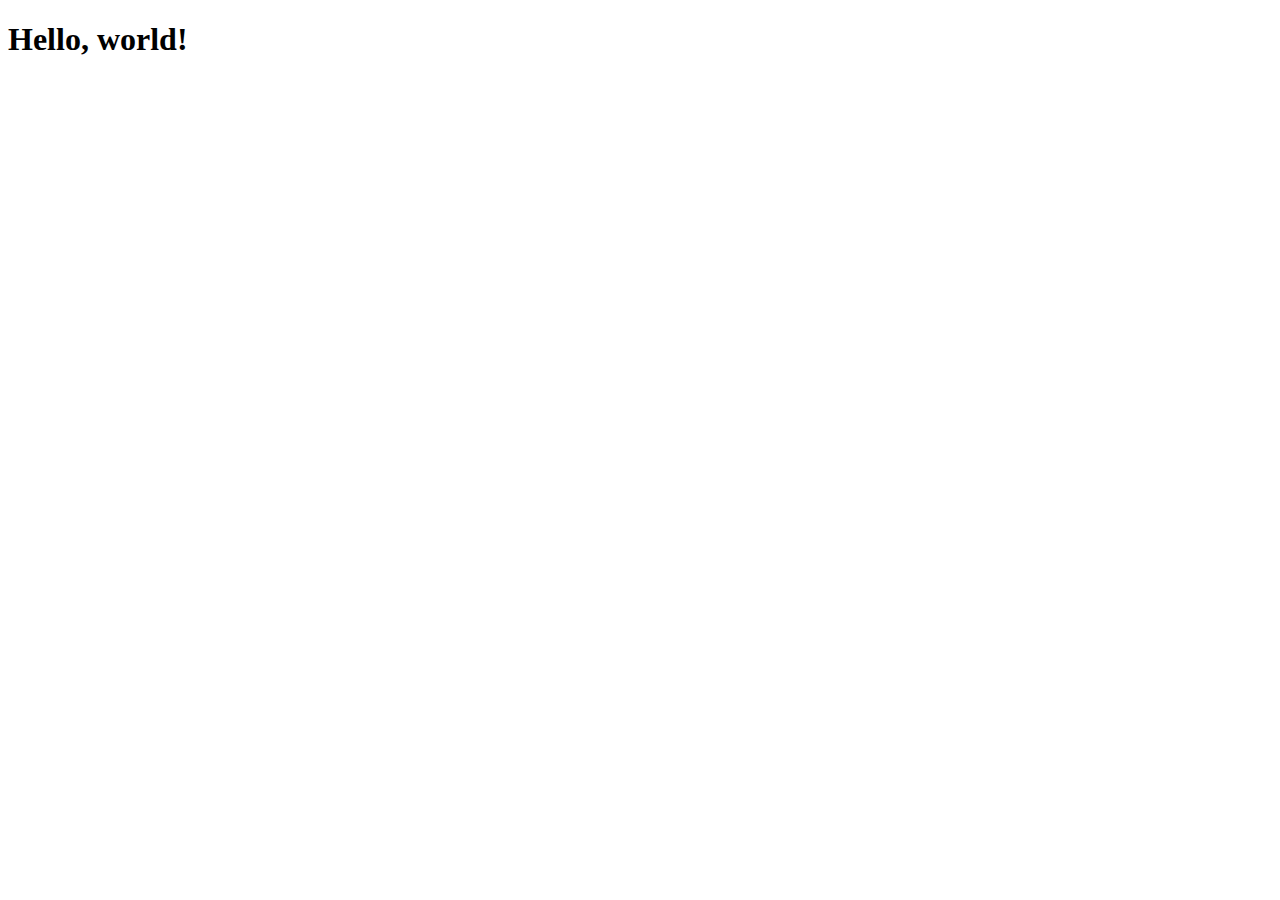
==== index.html @ 087dfd30 "added bootstrap" ====
<!doctype html>
<html lang="en">
  <head>
    <!-- Required meta tags -->
    <meta charset="utf-8">
    <meta name="viewport" content="width=device-width, initial-scale=1, shrink-to-fit=no">

    <!-- Bootstrap CSS -->
    <link rel="stylesheet" href="https://stackpath.bootstrapcdn.com/bootstrap/4.1.3/css/bootstrap.min.css" integrity="sha384-MCw98/SFnGE8fJT3GXwEOngsV7Zt27NXFoaoApmYm81iuXoPkFOJwJ8ERdknLPMO" crossorigin="anonymous">

    <title>Hello, world!</title>
  </head>
  <body>
    <h1>Hello, world!</h1>

    <!-- Optional JavaScript -->
    <!-- jQuery first, then Popper.js, then Bootstrap JS -->
    <script src="https://code.jquery.com/jquery-3.3.1.slim.min.js" integrity="sha384-q8i/X+965DzO0rT7abK41JStQIAqVgRVzpbzo5smXKp4YfRvH+8abtTE1Pi6jizo" crossorigin="anonymous"></script>
    <script src="https://cdnjs.cloudflare.com/ajax/libs/popper.js/1.14.3/umd/popper.min.js" integrity="sha384-ZMP7rVo3mIykV+2+9J3UJ46jBk0WLaUAdn689aCwoqbBJiSnjAK/l8WvCWPIPm49" crossorigin="anonymous"></script>
    <script src="https://stackpath.bootstrapcdn.com/bootstrap/4.1.3/js/bootstrap.min.js" integrity="sha384-ChfqqxuZUCnJSK3+MXmPNIyE6ZbWh2IMqE241rYiqJxyMiZ6OW/JmZQ5stwEULTy" crossorigin="anonymous"></script>
  </body>
</html>
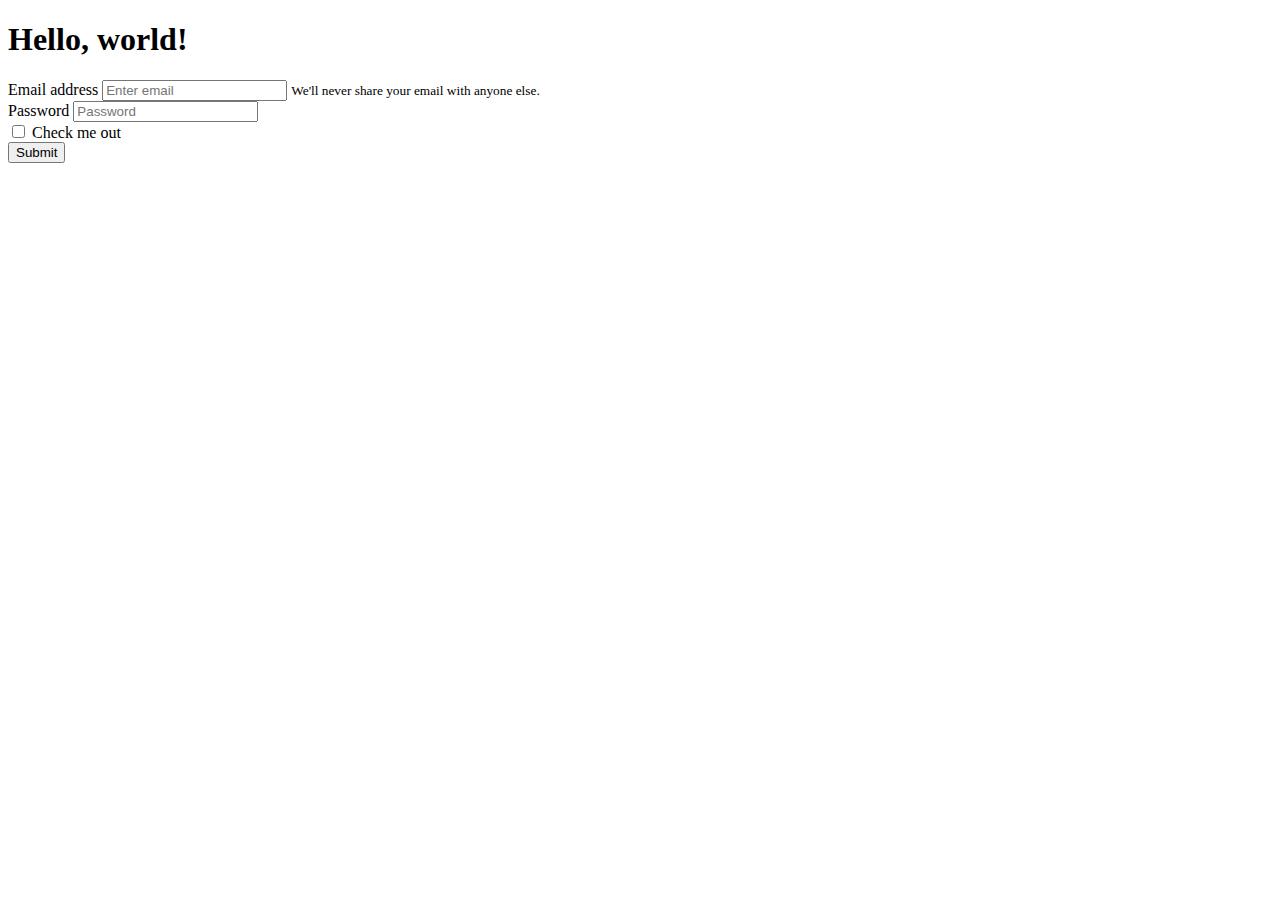
==== commit c2cfb3c0: "added a simple form" ====
--- a/index.html
+++ b/index.html
@@ -13,6 +13,24 @@
   <body>
     <h1>Hello, world!</h1>
 
+    <form>
+    <div class="form-group">
+      <label for="exampleInputEmail1">Email address</label>
+      <input type="email" class="form-control" id="exampleInputEmail1" aria-describedby="emailHelp" placeholder="Enter email">
+      <small id="emailHelp" class="form-text text-muted">We'll never share your email with anyone else.</small>
+    </div>
+    <div class="form-group">
+      <label for="exampleInputPassword1">Password</label>
+      <input type="password" class="form-control" id="exampleInputPassword1" placeholder="Password">
+    </div>
+    <div class="form-group form-check">
+      <input type="checkbox" class="form-check-input" id="exampleCheck1">
+      <label class="form-check-label" for="exampleCheck1">Check me out</label>
+    </div>
+    <button type="submit" class="btn btn-primary">Submit</button>
+  </form>
+
+
     <!-- Optional JavaScript -->
     <!-- jQuery first, then Popper.js, then Bootstrap JS -->
     <script src="https://code.jquery.com/jquery-3.3.1.slim.min.js" integrity="sha384-q8i/X+965DzO0rT7abK41JStQIAqVgRVzpbzo5smXKp4YfRvH+8abtTE1Pi6jizo" crossorigin="anonymous"></script>
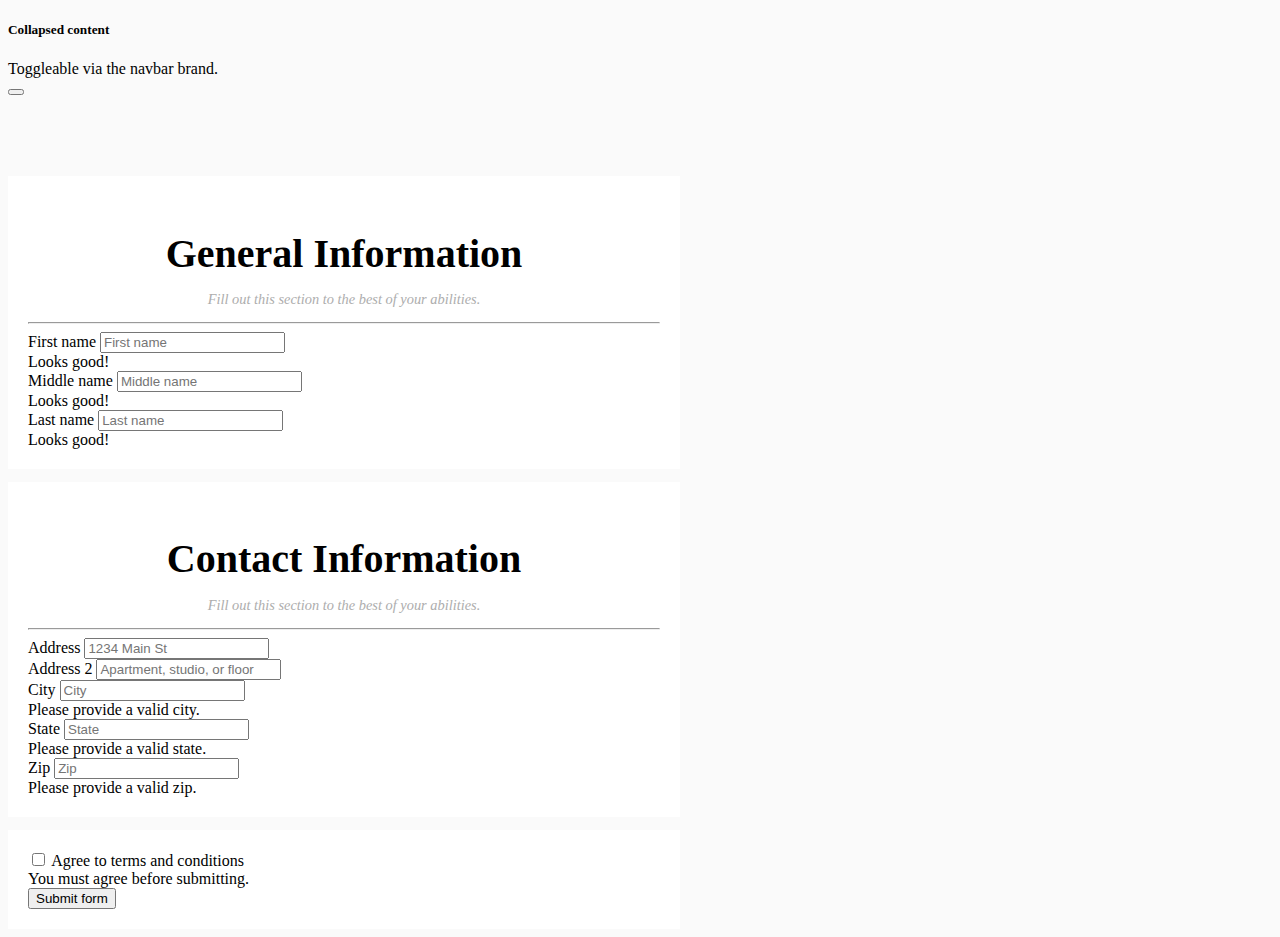
==== commit 66432fe7: "made some form updates" ====
--- a/index.html
+++ b/index.html
@@ -7,34 +7,136 @@
 
     <!-- Bootstrap CSS -->
     <link rel="stylesheet" href="https://stackpath.bootstrapcdn.com/bootstrap/4.1.3/css/bootstrap.min.css" integrity="sha384-MCw98/SFnGE8fJT3GXwEOngsV7Zt27NXFoaoApmYm81iuXoPkFOJwJ8ERdknLPMO" crossorigin="anonymous">
+    <link rel="stylesheet" href="css\style.css">
+    <title>Hello, world!</title>
 
-    <title>Hello, world!</title>
   </head>
   <body>
-    <h1>Hello, world!</h1>
+    <div class="pos-f-t">
+      <div class="collapse" id="navbarToggleExternalContent">
+        <div class="bg-dark p-4">
+          <h5 class="text-white h4">Collapsed content</h5>
+          <span class="text-muted">Toggleable via the navbar brand.</span>
+        </div>
+      </div>
+      <nav class="navbar fixed-top navbar-dark bg-dark">
+        <button class="navbar-toggler" type="button" data-toggle="collapse" data-target="#navbarToggleExternalContent" aria-controls="navbarToggleExternalContent" aria-expanded="false" aria-label="Toggle navigation">
+          <span class="navbar-toggler-icon"></span>
+        </button>
+      </nav>
+    </div>
+    <form>
 
-    <form>
-    <div class="form-group">
-      <label for="exampleInputEmail1">Email address</label>
-      <input type="email" class="form-control" id="exampleInputEmail1" aria-describedby="emailHelp" placeholder="Enter email">
-      <small id="emailHelp" class="form-text text-muted">We'll never share your email with anyone else.</small>
-    </div>
-    <div class="form-group">
-      <label for="exampleInputPassword1">Password</label>
-      <input type="password" class="form-control" id="exampleInputPassword1" placeholder="Password">
-    </div>
-    <div class="form-group form-check">
-      <input type="checkbox" class="form-check-input" id="exampleCheck1">
-      <label class="form-check-label" for="exampleCheck1">Check me out</label>
-    </div>
-    <button type="submit" class="btn btn-primary">Submit</button>
-  </form>
+    <div class="container shadow-sm p-3 mb-5 bg-white rounded">
+      <h2 class="display-4">General Information</h2>
+      <p class="lead">Fill out this section to the best of your abilities.</p>
+      <hr class="my-4">
+        <div class="form-row">
+          <div class="col-md-4 mb-3">
+            <label for="validationServer01">First name</label>
+            <input type="text" class="form-control form-control-sm is-valid" id="validationServer01" placeholder="First name" required>
+            <div class="valid-feedback">
+              Looks good!
+            </div>
+          </div>
+          <div class="col-md-4 mb-3">
+            <label for="validationServer01">Middle name</label>
+            <input type="text" class="form-control form-control-sm is-valid" id="validationServer01" placeholder="Middle name" required>
+            <div class="valid-feedback">
+              Looks good!
+            </div>
+          </div>
+          <div class="col-md-4 mb-3">
+            <label for="validationServer02">Last name</label>
+            <input type="text" class="form-control form-control-sm is-valid" id="validationServer02" placeholder="Last name" required>
+            <div class="valid-feedback">
+              Looks good!
+            </div>
+          </div>
+        </div>
+        <div class="form-row">
+        </div>
+      </div>
+      <div class="container shadow-sm p-3 mb-5 bg-white rounded">
+        <h2 class="display-4">Contact Information</h2>
+        <p class="lead">Fill out this section to the best of your abilities.</p>
+        <hr class="my-4">
+        <div class="form-group">
+          <label for="inputAddress">Address</label>
+          <input type="text" class="form-control" id="inputAddress" placeholder="1234 Main St">
+        </div>
+        <div class="form-group">
+          <label for="inputAddress2">Address 2</label>
+          <input type="text" class="form-control" id="inputAddress2" placeholder="Apartment, studio, or floor">
+        </div>
+          <div class="form-row">
+            <div class="col-md-6 mb-3">
+              <label for="validationServer03">City</label>
+              <input type="text" class="form-control form-control-sm is-invalid" id="validationServer03" placeholder="City" required>
+              <div class="invalid-feedback">
+                Please provide a valid city.
+              </div>
+            </div>
+            <div class="col-md-3 mb-3">
+              <label for="validationServer04">State</label>
+              <input type="text" class="form-control form-control-sm is-invalid" id="validationServer04" placeholder="State" required>
+              <div class="invalid-feedback">
+                Please provide a valid state.
+              </div>
+            </div>
+            <div class="col-md-3 mb-3">
+              <label for="validationServer05">Zip</label>
+              <input type="text" class="form-control form-control-sm is-invalid" id="validationServer05" placeholder="Zip" required>
+              <div class="invalid-feedback">
+                Please provide a valid zip.
+              </div>
+            </div>
+          </div>
+          <div class="form-row">
+          </div>
+        </div>
+        <div class="container shadow-sm p-3 mb-5 bg-white rounded">
+        <div class="form-group">
+          <div class="form-check">
+            <input class="form-check-input is-invalid" type="checkbox" value="" id="invalidCheck3" required>
+            <label class="form-check-label" for="invalidCheck3">
+              Agree to terms and conditions
+            </label>
+            <div class="invalid-feedback">
+              You must agree before submitting.
+            </div>
+          </div>
+        </div>
+        <button class="btn btn-primary" type="submit">Submit form</button>
+      </div>
+      </form>
 
+      <script>
+        // Example starter JavaScript for disabling form submissions if there are invalid fields
+        (function() {
+          'use strict';
+          window.addEventListener('load', function() {
+            // Fetch all the forms we want to apply custom Bootstrap validation styles to
+            var forms = document.getElementsByClassName('needs-validation');
+            // Loop over them and prevent submission
+            var validation = Array.prototype.filter.call(forms, function(form) {
+              form.addEventListener('submit', function(event) {
+                if (form.checkValidity() === false) {
+                  event.preventDefault();
+                  event.stopPropagation();
+                }
+                form.classList.add('was-validated');
+              }, false);
+            });
+          }, false);
+        })();
+        </script>
 
     <!-- Optional JavaScript -->
     <!-- jQuery first, then Popper.js, then Bootstrap JS -->
     <script src="https://code.jquery.com/jquery-3.3.1.slim.min.js" integrity="sha384-q8i/X+965DzO0rT7abK41JStQIAqVgRVzpbzo5smXKp4YfRvH+8abtTE1Pi6jizo" crossorigin="anonymous"></script>
     <script src="https://cdnjs.cloudflare.com/ajax/libs/popper.js/1.14.3/umd/popper.min.js" integrity="sha384-ZMP7rVo3mIykV+2+9J3UJ46jBk0WLaUAdn689aCwoqbBJiSnjAK/l8WvCWPIPm49" crossorigin="anonymous"></script>
     <script src="https://stackpath.bootstrapcdn.com/bootstrap/4.1.3/js/bootstrap.min.js" integrity="sha384-ChfqqxuZUCnJSK3+MXmPNIyE6ZbWh2IMqE241rYiqJxyMiZ6OW/JmZQ5stwEULTy" crossorigin="anonymous"></script>
+
   </body>
 </html>
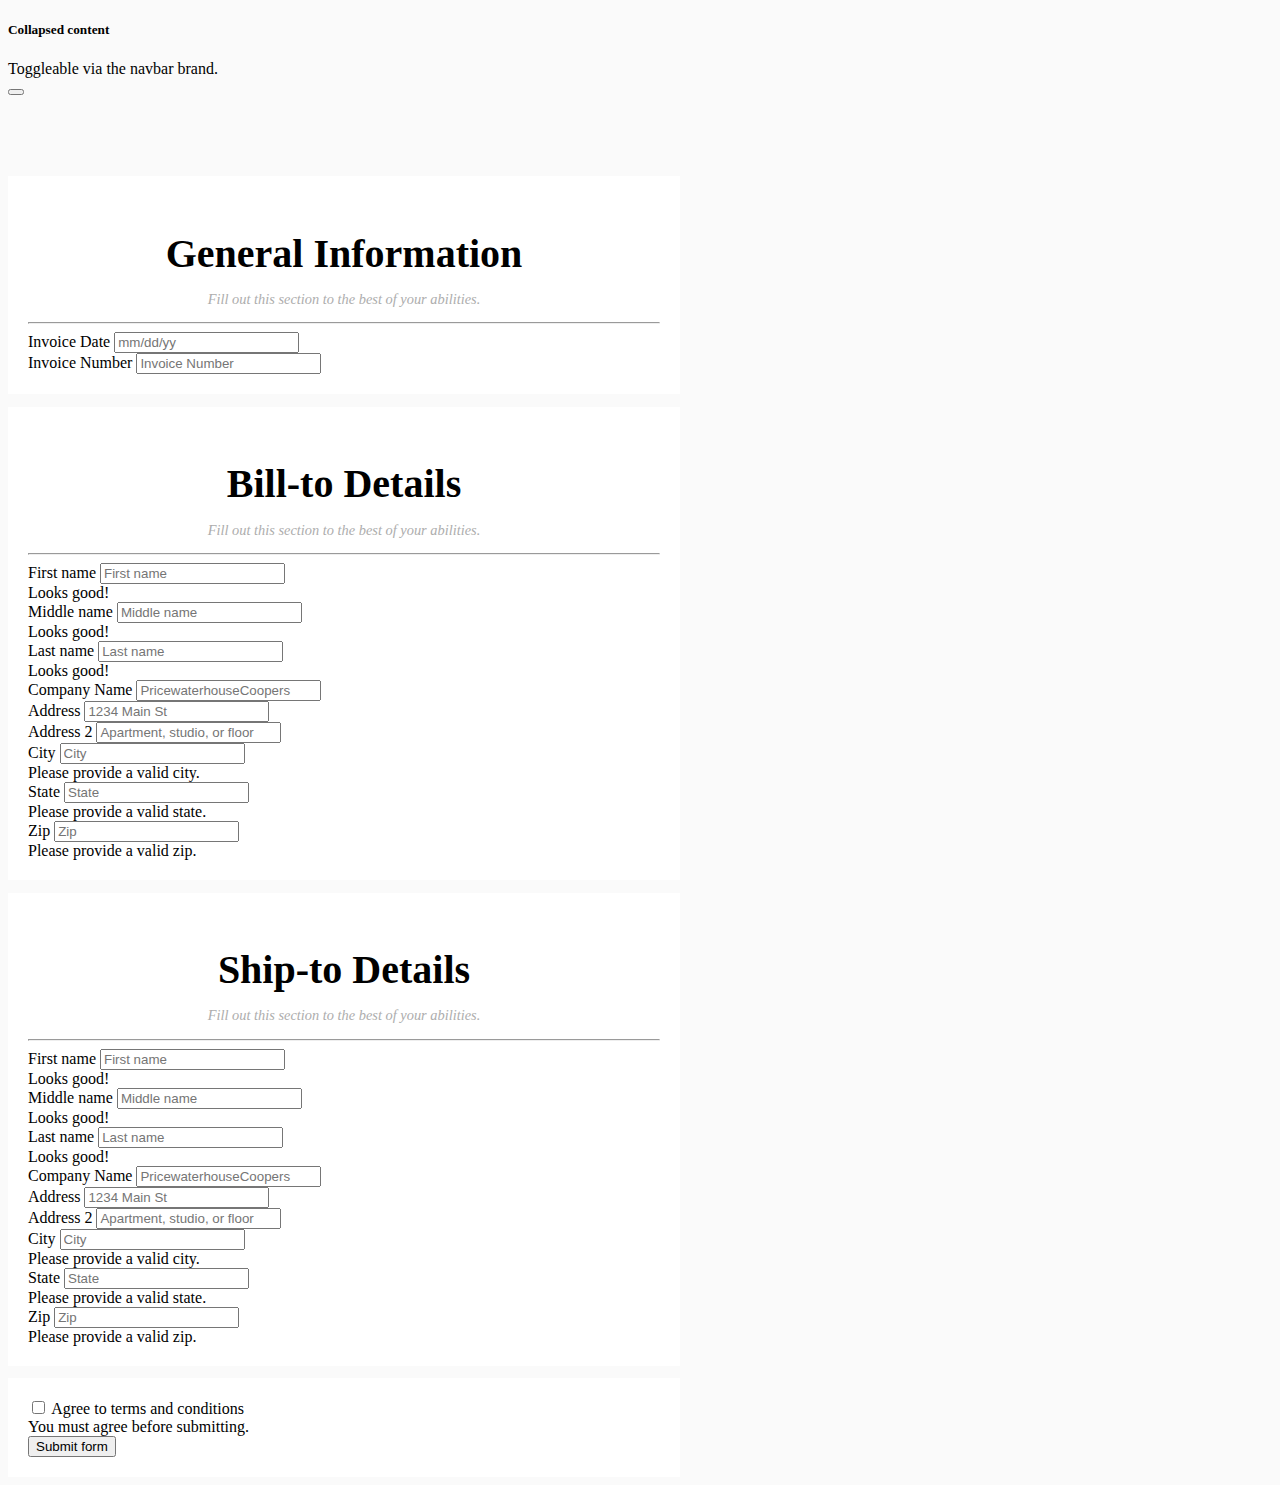
==== commit 66948fd8: "enhanced form fields" ====
--- a/index.html
+++ b/index.html
@@ -25,12 +25,28 @@
         </button>
       </nav>
     </div>
+
     <form>
-
-    <div class="container shadow-sm p-3 mb-5 bg-white rounded">
-      <h2 class="display-4">General Information</h2>
-      <p class="lead">Fill out this section to the best of your abilities.</p>
-      <hr class="my-4">
+      <div class="container shadow-sm p-3 mb-5 bg-white rounded">
+        <h2 class="display-4">General Information</h2>
+        <p class="lead">Fill out this section to the best of your abilities.</p>
+        <hr class="my-4">
+        <div class="form-row">
+          <div class="col-md-4 mb-3">
+            <label for="validationServer01">Invoice Date</label>
+            <input type="text" class="form-control form-control-sm is-valid" id="validationServer01" placeholder="mm/dd/yy" required>
+          </div>
+          <div class="col-md-4 mb-3">
+            <label for="validationServer01">Invoice Number</label>
+            <input type="text" class="form-control form-control-sm is-valid" id="validationServer01" placeholder="Invoice Number" required>
+          </div>
+        </div>
+      </div>
+
+      <div class="container shadow-sm p-3 mb-5 bg-white rounded">
+        <h2 class="display-4">Bill-to Details</h2>
+        <p class="lead">Fill out this section to the best of your abilities.</p>
+        <hr class="my-4">
         <div class="form-row">
           <div class="col-md-4 mb-3">
             <label for="validationServer01">First name</label>
@@ -54,13 +70,74 @@
             </div>
           </div>
         </div>
-        <div class="form-row">
-        </div>
-      </div>
-      <div class="container shadow-sm p-3 mb-5 bg-white rounded">
-        <h2 class="display-4">Contact Information</h2>
+        <div class="form-group">
+          <label for="inputAddress">Company Name</label>
+          <input type="text" class="form-control" id="inputAddress" placeholder="PricewaterhouseCoopers">
+        </div>
+        <div class="form-group">
+          <label for="inputAddress">Address</label>
+          <input type="text" class="form-control" id="inputAddress" placeholder="1234 Main St">
+        </div>
+        <div class="form-group">
+          <label for="inputAddress2">Address 2</label>
+          <input type="text" class="form-control" id="inputAddress2" placeholder="Apartment, studio, or floor">
+        </div>
+        <div class="form-row">
+          <div class="col-md-6 mb-3">
+            <label for="validationServer03">City</label>
+            <input type="text" class="form-control form-control-sm is-invalid" id="validationServer03" placeholder="City" required>
+            <div class="invalid-feedback">
+              Please provide a valid city.
+            </div>
+          </div>
+          <div class="col-md-3 mb-3">
+            <label for="validationServer04">State</label>
+            <input type="text" class="form-control form-control-sm is-invalid" id="validationServer04" placeholder="State" required>
+            <div class="invalid-feedback">
+              Please provide a valid state.
+            </div>
+          </div>
+          <div class="col-md-3 mb-3">
+            <label for="validationServer05">Zip</label>
+            <input type="text" class="form-control form-control-sm is-invalid" id="validationServer05" placeholder="Zip" required>
+            <div class="invalid-feedback">
+              Please provide a valid zip.
+            </div>
+          </div>
+        </div>
+      </div>
+
+      <div class="container shadow-sm p-3 mb-5 bg-white rounded">
+        <h2 class="display-4">Ship-to Details</h2>
         <p class="lead">Fill out this section to the best of your abilities.</p>
         <hr class="my-4">
+        <div class="form-row">
+          <div class="col-md-4 mb-3">
+            <label for="validationServer01">First name</label>
+            <input type="text" class="form-control form-control-sm is-valid" id="validationServer01" placeholder="First name" required>
+            <div class="valid-feedback">
+              Looks good!
+            </div>
+          </div>
+          <div class="col-md-4 mb-3">
+            <label for="validationServer01">Middle name</label>
+            <input type="text" class="form-control form-control-sm is-valid" id="validationServer01" placeholder="Middle name" required>
+            <div class="valid-feedback">
+              Looks good!
+            </div>
+          </div>
+          <div class="col-md-4 mb-3">
+            <label for="validationServer02">Last name</label>
+            <input type="text" class="form-control form-control-sm is-valid" id="validationServer02" placeholder="Last name" required>
+            <div class="valid-feedback">
+              Looks good!
+            </div>
+          </div>
+        </div>
+        <div class="form-group">
+          <label for="inputAddress">Company Name</label>
+          <input type="text" class="form-control" id="inputAddress" placeholder="PricewaterhouseCoopers">
+        </div>
         <div class="form-group">
           <label for="inputAddress">Address</label>
           <input type="text" class="form-control" id="inputAddress" placeholder="1234 Main St">
@@ -69,33 +146,32 @@
           <label for="inputAddress2">Address 2</label>
           <input type="text" class="form-control" id="inputAddress2" placeholder="Apartment, studio, or floor">
         </div>
-          <div class="form-row">
-            <div class="col-md-6 mb-3">
-              <label for="validationServer03">City</label>
-              <input type="text" class="form-control form-control-sm is-invalid" id="validationServer03" placeholder="City" required>
-              <div class="invalid-feedback">
-                Please provide a valid city.
-              </div>
-            </div>
-            <div class="col-md-3 mb-3">
-              <label for="validationServer04">State</label>
-              <input type="text" class="form-control form-control-sm is-invalid" id="validationServer04" placeholder="State" required>
-              <div class="invalid-feedback">
-                Please provide a valid state.
-              </div>
-            </div>
-            <div class="col-md-3 mb-3">
-              <label for="validationServer05">Zip</label>
-              <input type="text" class="form-control form-control-sm is-invalid" id="validationServer05" placeholder="Zip" required>
-              <div class="invalid-feedback">
-                Please provide a valid zip.
-              </div>
-            </div>
-          </div>
-          <div class="form-row">
-          </div>
-        </div>
-        <div class="container shadow-sm p-3 mb-5 bg-white rounded">
+        <div class="form-row">
+          <div class="col-md-6 mb-3">
+            <label for="validationServer03">City</label>
+            <input type="text" class="form-control form-control-sm is-invalid" id="validationServer03" placeholder="City" required>
+            <div class="invalid-feedback">
+              Please provide a valid city.
+            </div>
+          </div>
+          <div class="col-md-3 mb-3">
+            <label for="validationServer04">State</label>
+            <input type="text" class="form-control form-control-sm is-invalid" id="validationServer04" placeholder="State" required>
+            <div class="invalid-feedback">
+              Please provide a valid state.
+            </div>
+          </div>
+          <div class="col-md-3 mb-3">
+            <label for="validationServer05">Zip</label>
+            <input type="text" class="form-control form-control-sm is-invalid" id="validationServer05" placeholder="Zip" required>
+            <div class="invalid-feedback">
+              Please provide a valid zip.
+            </div>
+          </div>
+        </div>
+      </div>
+
+      <div class="container shadow-sm p-3 mb-5 bg-white rounded">
         <div class="form-group">
           <div class="form-check">
             <input class="form-check-input is-invalid" type="checkbox" value="" id="invalidCheck3" required>
@@ -109,7 +185,7 @@
         </div>
         <button class="btn btn-primary" type="submit">Submit form</button>
       </div>
-      </form>
+    </form>
 
       <script>
         // Example starter JavaScript for disabling form submissions if there are invalid fields
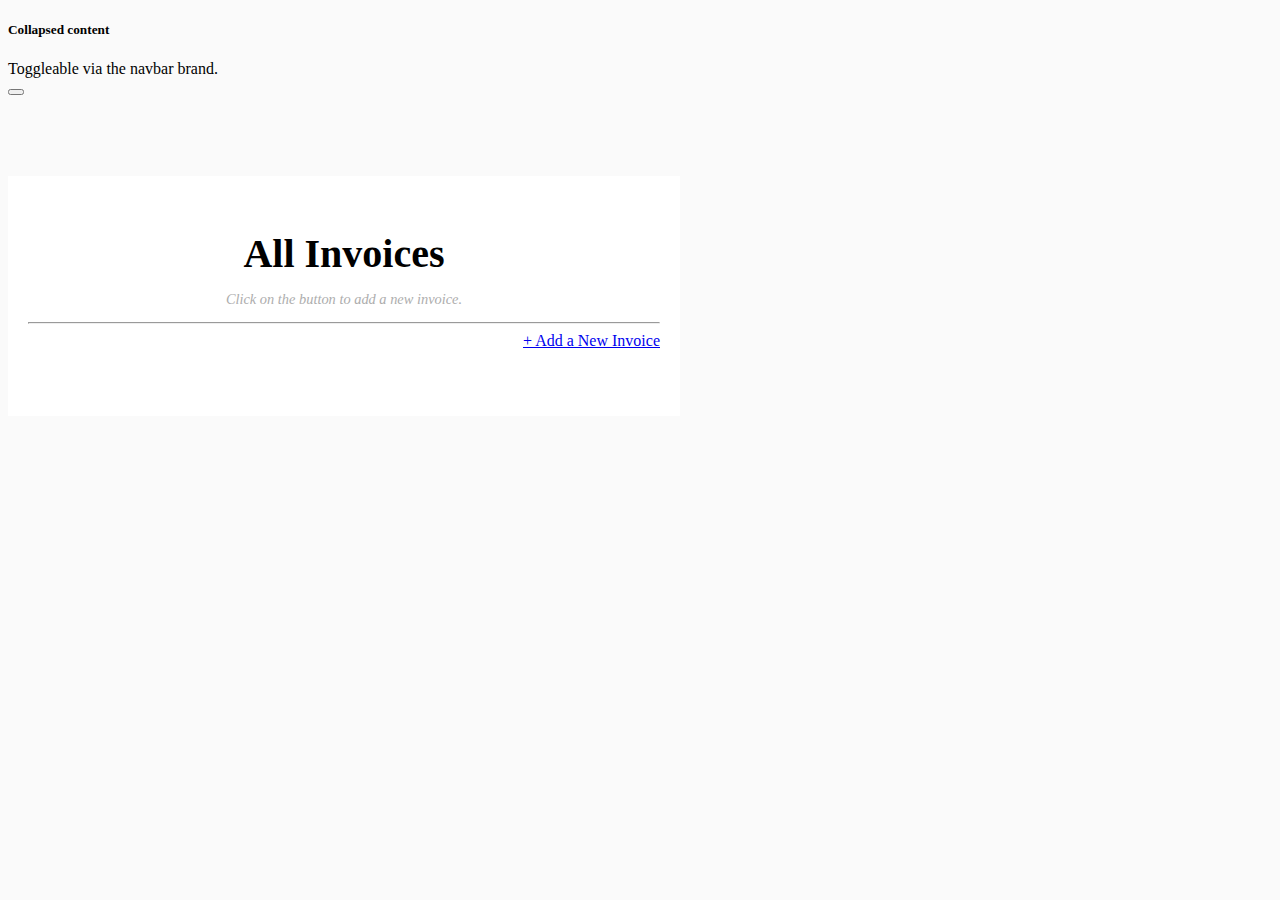
==== commit cb3bedcc: "added new landing page" ====
--- a/index.html
+++ b/index.html
@@ -25,168 +25,12 @@
         </button>
       </nav>
     </div>
-
-    <form>
-      <div class="container shadow-sm p-3 mb-5 bg-white rounded">
-        <h2 class="display-4">General Information</h2>
-        <p class="lead">Fill out this section to the best of your abilities.</p>
+      <div class="container shadow-sm p-3 mb-5 bg-white rounded" id="NewInvoiceContain">
+        <h2 class="display-4">All Invoices</h2>
+        <p class="lead">Click on the button to add a new invoice.</p>
         <hr class="my-4">
-        <div class="form-row">
-          <div class="col-md-4 mb-3">
-            <label for="validationServer01">Invoice Date</label>
-            <input type="text" class="form-control form-control-sm is-valid" id="validationServer01" placeholder="mm/dd/yy" required>
-          </div>
-          <div class="col-md-4 mb-3">
-            <label for="validationServer01">Invoice Number</label>
-            <input type="text" class="form-control form-control-sm is-valid" id="validationServer01" placeholder="Invoice Number" required>
-          </div>
-        </div>
+        <a class="btn btn-primary btn-lg" href="invoiceForm.html" role="button" aria-disabled="true" id="NewInvoiceButton">+ Add a New Invoice</a>
       </div>
-
-      <div class="container shadow-sm p-3 mb-5 bg-white rounded">
-        <h2 class="display-4">Bill-to Details</h2>
-        <p class="lead">Fill out this section to the best of your abilities.</p>
-        <hr class="my-4">
-        <div class="form-row">
-          <div class="col-md-4 mb-3">
-            <label for="validationServer01">First name</label>
-            <input type="text" class="form-control form-control-sm is-valid" id="validationServer01" placeholder="First name" required>
-            <div class="valid-feedback">
-              Looks good!
-            </div>
-          </div>
-          <div class="col-md-4 mb-3">
-            <label for="validationServer01">Middle name</label>
-            <input type="text" class="form-control form-control-sm is-valid" id="validationServer01" placeholder="Middle name" required>
-            <div class="valid-feedback">
-              Looks good!
-            </div>
-          </div>
-          <div class="col-md-4 mb-3">
-            <label for="validationServer02">Last name</label>
-            <input type="text" class="form-control form-control-sm is-valid" id="validationServer02" placeholder="Last name" required>
-            <div class="valid-feedback">
-              Looks good!
-            </div>
-          </div>
-        </div>
-        <div class="form-group">
-          <label for="inputAddress">Company Name</label>
-          <input type="text" class="form-control" id="inputAddress" placeholder="PricewaterhouseCoopers">
-        </div>
-        <div class="form-group">
-          <label for="inputAddress">Address</label>
-          <input type="text" class="form-control" id="inputAddress" placeholder="1234 Main St">
-        </div>
-        <div class="form-group">
-          <label for="inputAddress2">Address 2</label>
-          <input type="text" class="form-control" id="inputAddress2" placeholder="Apartment, studio, or floor">
-        </div>
-        <div class="form-row">
-          <div class="col-md-6 mb-3">
-            <label for="validationServer03">City</label>
-            <input type="text" class="form-control form-control-sm is-invalid" id="validationServer03" placeholder="City" required>
-            <div class="invalid-feedback">
-              Please provide a valid city.
-            </div>
-          </div>
-          <div class="col-md-3 mb-3">
-            <label for="validationServer04">State</label>
-            <input type="text" class="form-control form-control-sm is-invalid" id="validationServer04" placeholder="State" required>
-            <div class="invalid-feedback">
-              Please provide a valid state.
-            </div>
-          </div>
-          <div class="col-md-3 mb-3">
-            <label for="validationServer05">Zip</label>
-            <input type="text" class="form-control form-control-sm is-invalid" id="validationServer05" placeholder="Zip" required>
-            <div class="invalid-feedback">
-              Please provide a valid zip.
-            </div>
-          </div>
-        </div>
-      </div>
-
-      <div class="container shadow-sm p-3 mb-5 bg-white rounded">
-        <h2 class="display-4">Ship-to Details</h2>
-        <p class="lead">Fill out this section to the best of your abilities.</p>
-        <hr class="my-4">
-        <div class="form-row">
-          <div class="col-md-4 mb-3">
-            <label for="validationServer01">First name</label>
-            <input type="text" class="form-control form-control-sm is-valid" id="validationServer01" placeholder="First name" required>
-            <div class="valid-feedback">
-              Looks good!
-            </div>
-          </div>
-          <div class="col-md-4 mb-3">
-            <label for="validationServer01">Middle name</label>
-            <input type="text" class="form-control form-control-sm is-valid" id="validationServer01" placeholder="Middle name" required>
-            <div class="valid-feedback">
-              Looks good!
-            </div>
-          </div>
-          <div class="col-md-4 mb-3">
-            <label for="validationServer02">Last name</label>
-            <input type="text" class="form-control form-control-sm is-valid" id="validationServer02" placeholder="Last name" required>
-            <div class="valid-feedback">
-              Looks good!
-            </div>
-          </div>
-        </div>
-        <div class="form-group">
-          <label for="inputAddress">Company Name</label>
-          <input type="text" class="form-control" id="inputAddress" placeholder="PricewaterhouseCoopers">
-        </div>
-        <div class="form-group">
-          <label for="inputAddress">Address</label>
-          <input type="text" class="form-control" id="inputAddress" placeholder="1234 Main St">
-        </div>
-        <div class="form-group">
-          <label for="inputAddress2">Address 2</label>
-          <input type="text" class="form-control" id="inputAddress2" placeholder="Apartment, studio, or floor">
-        </div>
-        <div class="form-row">
-          <div class="col-md-6 mb-3">
-            <label for="validationServer03">City</label>
-            <input type="text" class="form-control form-control-sm is-invalid" id="validationServer03" placeholder="City" required>
-            <div class="invalid-feedback">
-              Please provide a valid city.
-            </div>
-          </div>
-          <div class="col-md-3 mb-3">
-            <label for="validationServer04">State</label>
-            <input type="text" class="form-control form-control-sm is-invalid" id="validationServer04" placeholder="State" required>
-            <div class="invalid-feedback">
-              Please provide a valid state.
-            </div>
-          </div>
-          <div class="col-md-3 mb-3">
-            <label for="validationServer05">Zip</label>
-            <input type="text" class="form-control form-control-sm is-invalid" id="validationServer05" placeholder="Zip" required>
-            <div class="invalid-feedback">
-              Please provide a valid zip.
-            </div>
-          </div>
-        </div>
-      </div>
-
-      <div class="container shadow-sm p-3 mb-5 bg-white rounded">
-        <div class="form-group">
-          <div class="form-check">
-            <input class="form-check-input is-invalid" type="checkbox" value="" id="invalidCheck3" required>
-            <label class="form-check-label" for="invalidCheck3">
-              Agree to terms and conditions
-            </label>
-            <div class="invalid-feedback">
-              You must agree before submitting.
-            </div>
-          </div>
-        </div>
-        <button class="btn btn-primary" type="submit">Submit form</button>
-      </div>
-    </form>
-
       <script>
         // Example starter JavaScript for disabling form submissions if there are invalid fields
         (function() {
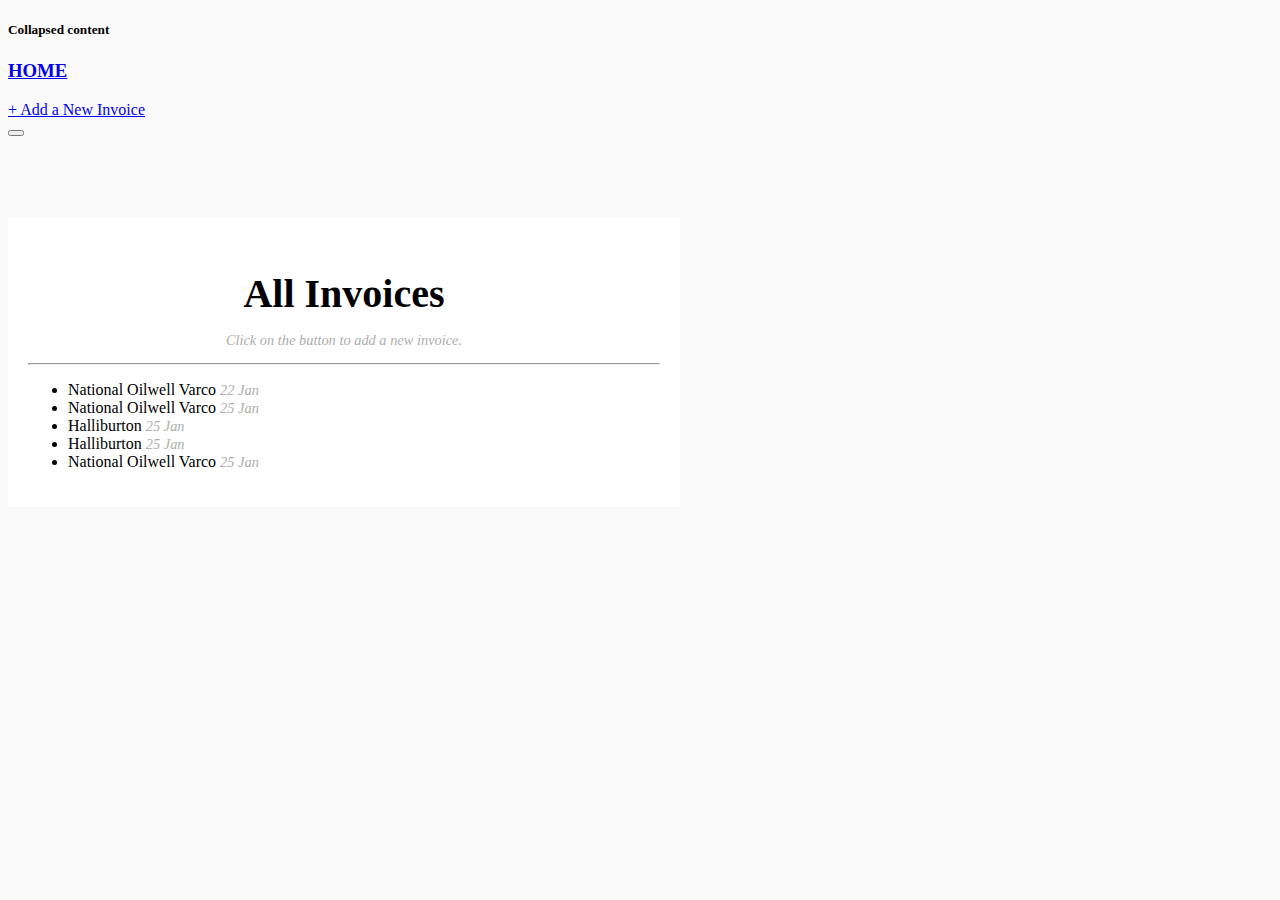
==== commit 465a5c6f: "changed the landing page UI" ====
--- a/index.html
+++ b/index.html
@@ -16,7 +16,8 @@
       <div class="collapse" id="navbarToggleExternalContent">
         <div class="bg-dark p-4">
           <h5 class="text-white h4">Collapsed content</h5>
-          <span class="text-muted">Toggleable via the navbar brand.</span>
+          <a href="index.html"><h3>HOME</h3></a>
+          <a class="btn btn-primary btn-lg" href="invoiceForm.html" role="button" aria-disabled="true" id="NewInvoiceButton">+ Add a New Invoice</a>
         </div>
       </div>
       <nav class="navbar fixed-top navbar-dark bg-dark">
@@ -29,7 +30,13 @@
         <h2 class="display-4">All Invoices</h2>
         <p class="lead">Click on the button to add a new invoice.</p>
         <hr class="my-4">
-        <a class="btn btn-primary btn-lg" href="invoiceForm.html" role="button" aria-disabled="true" id="NewInvoiceButton">+ Add a New Invoice</a>
+        <ul class="list-group">
+          <li class="list-group-item">National Oilwell Varco <span class="invoiceDate">22 Jan</span></li>
+          <li class="list-group-item">National Oilwell Varco <span class="invoiceDate">25 Jan</span></li>
+          <li class="list-group-item">Halliburton <span class="invoiceDate">25 Jan</span></li>
+          <li class="list-group-item">Halliburton <span class="invoiceDate">25 Jan</span></li>
+          <li class="list-group-item">National Oilwell Varco <span class="invoiceDate">25 Jan</span></li>
+        </ul>
       </div>
       <script>
         // Example starter JavaScript for disabling form submissions if there are invalid fields
